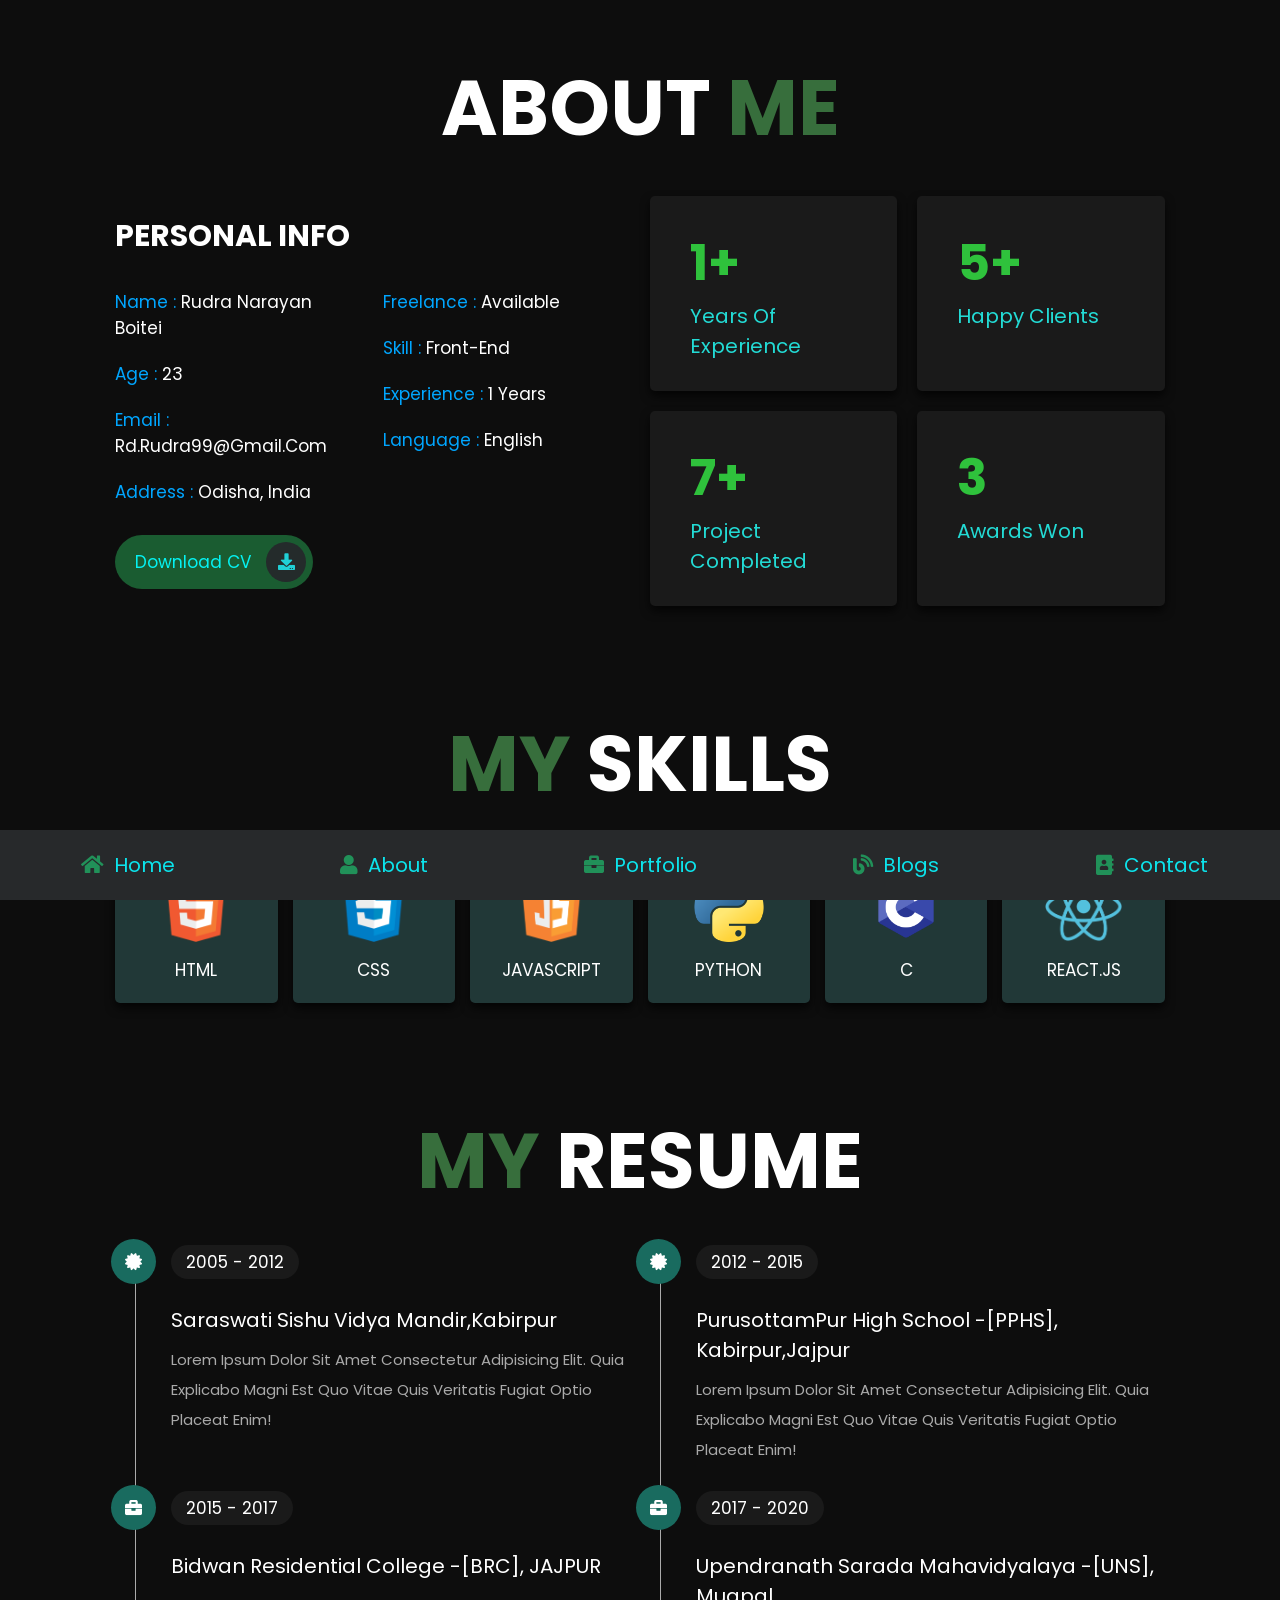
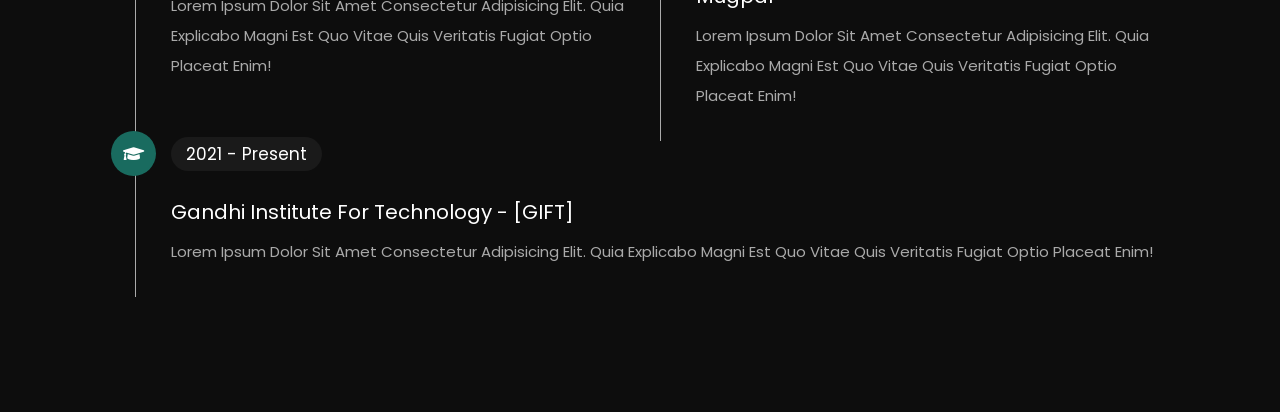
==== about.html @ 594cd38d "Initial" ====
<!DOCTYPE html>
<html lang="en">
<head>
    <meta charset="UTF-8">
    <meta http-equiv="X-UA-Compatible" content="IE=edge">
    <meta name="viewport" content="width=device-width, initial-scale=1.0">
    <title>about</title>

    <!-- font awesome cdn link  -->
    <link rel="stylesheet" href="https://cdnjs.cloudflare.com/ajax/libs/font-awesome/5.15.4/css/all.min.css">

    <!-- custom css file link  -->
    <link rel="stylesheet" href="css/style.css">

</head>
<body>
    
<!-- navbar section starts  -->

<nav class="navbar">
    <a href="index.html"> <i class="fas fa-home"></i> <span>home</span> </a>
    <a href="about.html"> <i class="fas fa-user"></i> <span>about</span> </a>
    <a href="portfolio.html"> <i class="fas fa-briefcase"></i> <span>portfolio</span> </a>
    <a href="blogs.html"> <i class="fas fa-blog"></i> <span>blogs</span> </a>
    <a href="contact.html"> <i class="fas fa-address-book"></i> <span>contact</span> </a>
</nav>

<!-- navbar section ends -->

<!-- about section starts  -->

<section class="about">

    <h1 class="heading"> about <span>me</span> </h1>

    <div class="row">

        <div class="info-container">

            <h1>personal info</h1>

            <div class="box-container">

                <div class="box">
                    <h3> <span>name : </span> Rudra Narayan Boitei</h3>
                    <h3> <span>age : </span> 23 </h3>
                    <h3> <span>email : </span> rd.rudra99@gmail.com </h3>
                    <h3> <span>address : </span> Odisha, India </h3>
                </div>
    
                <div class="box">
                    <h3> <span>freelance : </span> available </h3>
                    <h3> <span>skill : </span> front-end </h3>
                    <h3> <span>experience : </span> 1 years </h3>
                    <h3> <span>language : </span> English </h3>
                </div>

            </div>

            <a href="#" class="btn"> download CV <i class="fas fa-download"></i> </a>

        </div>

        <div class="count-container">

            <div class="box">
                <h3>1+</h3>
                <p>years of experience</p>
            </div>

            <div class="box">
                <h3>5+</h3>
                <p>happy clients</p>
            </div>

            <div class="box">
                <h3>7+</h3>
                <p>project completed</p>
            </div>

            <div class="box">
                <h3>3</h3>
                <p>awards won</p>
            </div>

        </div>

    </div>

</section>

<!-- about section ends -->

<!-- skills section starts  -->

<section class="skills">

    <h1 class="heading"> <span>my</span> skills </h1>

    <div class="box-container">
        <div class="box">
            <img src="images/icon-1.png">
            <h3>html</h3>
        </div>
        <div class="box">
            <img src="images/icon-2.png">
            <h3>css</h3>
        </div>
        <div class="box">
            <img src="images/icon-3.png">
            <h3>javascript</h3>
        </div>
        <div class="box">
            <img src="images/icon-4.png">
            <h3>python</h3>
        </div>
        <div class="box">
            <img src="images/icon-5.png">
            <h3>C</h3>
        </div>
        <div class="box">
            <img src="images/icon-6.png">
            <h3>react.js</h3>
        </div>
    </div>

</section>

<!-- skills section ends -->

<!-- education section starts  -->

<section class="education">

    <h1 class="heading"> <span>my</span> resume </h1>

    <div class="box-container">

        <div class="box">
         <i class="fas fa-certificate"></i>
            <span>2005 - 2012</span>
            <h3>Saraswati Sishu Vidya Mandir,Kabirpur</h3>
            <p>Lorem ipsum dolor sit amet consectetur adipisicing elit. Quia explicabo magni est quo vitae quis veritatis fugiat optio placeat enim!</p>
        </div>

        <div class="box">
        <i class="fas fa-certificate"></i>
            <span>2012 - 2015</span>
            <h3>PurusottamPur High School -[PPHS], Kabirpur,Jajpur</h3>
            <p>Lorem ipsum dolor sit amet consectetur adipisicing elit. Quia explicabo magni est quo vitae quis veritatis fugiat optio placeat enim!</p>
        </div>

        <div class="box">
           <i class="fas fa-briefcase"></i>
            <span>2015 - 2017</span>
            <h3>Bidwan Residential College -[BRC], JAJPUR</h3>
            <p>Lorem ipsum dolor sit amet consectetur adipisicing elit. Quia explicabo magni est quo vitae quis veritatis fugiat optio placeat enim!</p>
        </div>

        <div class="box">
          <i class="fas fa-briefcase"></i>
            <span>2017 - 2020</span>
            <h3>Upendranath Sarada Mahavidyalaya -[UNS], Mugpal</h3>
            <p>Lorem ipsum dolor sit amet consectetur adipisicing elit. Quia explicabo magni est quo vitae quis veritatis fugiat optio placeat enim!</p>
        </div>

        <div class="box">
            <i class="fas fa-graduation-cap"></i>
            <span>2021 - present</span>
            <h3>Gandhi Institute for Technology - [GIFT]</h3>
            <p>Lorem ipsum dolor sit amet consectetur adipisicing elit. Quia explicabo magni est quo vitae quis veritatis fugiat optio placeat enim!</p>
        </div>

        <!--<div class="box">
            <i class="fas fa-graduation-cap"></i>
            <span>2020 - 2021</span>
            <h3>front-end development</h3>
            <p>Lorem ipsum dolor sit amet consectetur adipisicing elit. Quia explicabo magni est quo vitae quis veritatis fugiat optio placeat enim!</p>
        </div>-->

    </div>

</section>

<!-- education section ends -->

</body>
</html>
---- css/style.css ----
@import url("https://fonts.googleapis.com/css2?family=Poppins:wght@100;300;400;500;600;700&display=swap");
* {
  font-family: 'Poppins', sans-serif;
  margin: 0;
  padding: 0;
  -webkit-box-sizing: border-box;
          box-sizing: border-box;
  text-decoration: none;
  outline: none;
  border: none;
  text-transform: capitalize;
}

html {
  font-size: 62.5%;
  overflow-x: hidden;
}

html::-webkit-scrollbar {
  width: 1rem;
}

html::-webkit-scrollbar-track {
  background: #0d0d0d;
}

html::-webkit-scrollbar-thumb {
  background: #00ddff;
  border-radius: 5rem;
}

body {
  background: #0d0d0d;
  padding-bottom: 6.5rem;
}

section {
  padding: 5rem 9%;
}

.heading {
  text-align: center;
  font-size: 6vw;
  color: #fff;
  margin-bottom: 3rem;
  text-transform: uppercase;
}

.heading span {
  text-transform: uppercase;
  color: #376e3c;
}

.btn {
  display: inline-block;
  margin-top: 1rem;
  border-radius: 5rem;
  background: #1a5c31;
  padding: .7rem;
  font-size: 1.7rem;
  color: #05f2f2;
  padding-left: 2rem;
}

.btn i {
  height: 4rem;
  width: 4rem;
  line-height: 4rem;
  font-size: 1.7rem;
  text-align: center;
  background: #242b2b;
  color: #20d0d6;
  border-radius: 50%;
  margin-left: 1rem;
  -webkit-transition: .2s linear;
  transition: .2s linear;
}

.btn:hover i {
  margin-left: 2rem;
}

.navbar {
  position: fixed;
  bottom: 0;
  left: 0;
  right: 0;
  display: -webkit-box;
  display: -ms-flexbox;
  display: flex;
  z-index: 1000;
  -webkit-box-align: end;
      -ms-flex-align: end;
          align-items: flex-end;
}

.navbar a {
  padding: 2rem;
  font-size: 2rem;
  background: #27292b;
  -webkit-box-flex: 1;
      -ms-flex: 1;
          flex: 1;
  color: #0ce3eb;
  text-align: center;
  -webkit-transition: .2s linear;
  transition: .2s linear;
}

.navbar a i {
  color: #219159;
  padding-right: .5rem;
}

.navbar a:hover {
  background: #3b3d3c;
  padding-bottom: 6rem;
}

.navbar a:hover i {
  color: #00f018;
}

.home {
  display: -webkit-box;
  display: -ms-flexbox;
  display: flex;
  -webkit-box-align: center;
      -ms-flex-align: center;
          align-items: center;
  -ms-flex-wrap: wrap;
      flex-wrap: wrap;
  gap: 4rem;
  min-height: calc(100vh - 6.5rem);
}

.home .image {
  -webkit-box-flex: 1;
      -ms-flex: 1 1 42rem;
          flex: 1 1 42rem;
  text-align: center;
}

.home .image img {
  height: 50rem;
  width: 50rem;
  border-radius: 30% 70% 70% 30% / 30% 30% 70% 70%;
}

.home .content {
  -webkit-box-flex: 1;
      -ms-flex: 1 1 42rem;
          flex: 1 1 42rem;
}

.home .content h3 {
  color: #fff;
  font-size: 4rem;
  padding-bottom: .5rem;
}

.home .content span {
  font-size: 3rem;
  color: #42965b;
  padding: .5rem 0;
  display: block;
}

.home .content p {
  font-size: 1.5rem;
  color: #27d4f5;
  padding: 1rem 0;
  line-height: 2;
}

.about .row {
  display: -webkit-box;
  display: -ms-flexbox;
  display: flex;
  -webkit-box-align: center;
      -ms-flex-align: center;
          align-items: center;
  -ms-flex-wrap: wrap;
      flex-wrap: wrap;
  gap: 2rem;
}

.about .row .info-container {
  -webkit-box-flex: 1;
      -ms-flex: 1 1 42rem;
          flex: 1 1 42rem;
}

.about .row .info-container h1 {
  font-size: 3rem;
  color: #fff;
  text-transform: uppercase;
  padding-bottom: 1rem;
}

.about .row .info-container .box-container {
  padding: 1rem 0;
  display: -webkit-box;
  display: -ms-flexbox;
  display: flex;
  -ms-flex-wrap: wrap;
      flex-wrap: wrap;
  gap: 2rem;
}

.about .row .info-container .box-container .box {
  -webkit-box-flex: 1;
      -ms-flex: 1 1 20rem;
          flex: 1 1 20rem;
}

.about .row .info-container .box-container .box h3 {
  font-size: 1.7rem;
  color: #fff;
  padding: 1rem 0;
  font-weight: normal;
}

.about .row .info-container .box-container .box h3 span {
  color: #00a6ff;
}

.about .row .count-container {
  -webkit-box-flex: 1;
      -ms-flex: 1 1 42rem;
          flex: 1 1 42rem;
  display: -webkit-box;
  display: -ms-flexbox;
  display: flex;
  -ms-flex-wrap: wrap;
      flex-wrap: wrap;
  gap: 2rem;
}

.about .row .count-container .box {
  -webkit-box-flex: 1;
      -ms-flex: 1 1 20rem;
          flex: 1 1 20rem;
  padding: 3rem 4rem;
  border-radius: .5rem;
  background: #1a1a1a;
  -webkit-box-shadow: 0 0.5rem 1rem rgba(0, 0, 0, 0.7);
          box-shadow: 0 0.5rem 1rem rgba(0, 0, 0, 0.7);
}

.about .row .count-container .box h3 {
  font-size: 5rem;
  color: #2fc23c;
}

.about .row .count-container .box p {
  font-size: 2rem;
  color: #23dbd5;
}

.skills .box-container {
  display: -ms-grid;
  display: grid;
  -ms-grid-columns: (minmax(16rem, 1fr))[auto-fit];
      grid-template-columns: repeat(auto-fit, minmax(16rem, 1fr));
  gap: 1.5rem;
}

.skills .box-container .box {
  padding: 2rem;
  text-align: center;
  -webkit-box-shadow: 0 0.5rem 1rem rgba(0, 0, 0, 0.7);
          box-shadow: 0 0.5rem 1rem rgba(0, 0, 0, 0.7);
  border-radius: .5rem;
  background: #213837;
}

.skills .box-container .box:hover {
  background: #2f3635;
}

.skills .box-container .box:hover h3 {
  color: #0afad8;
}

.skills .box-container .box img {
  height: 7rem;
  margin-bottom: 1rem;
}

.skills .box-container .box h3 {
  color: #fff;
  font-size: 1.7rem;
  font-weight: normal;
  text-transform: uppercase;
}

.education .box-container {
  display: -webkit-box;
  display: -ms-flexbox;
  display: flex;
  -ms-flex-wrap: wrap;
      flex-wrap: wrap;
}

.education .box-container .box {
  -webkit-box-flex: 1;
      -ms-flex: 1 1 40rem;
          flex: 1 1 40rem;
  margin-left: 2rem;
  padding-top: 0;
  padding-bottom: 0;
  padding-left: 3.5rem;
  padding-bottom: 3rem;
  border-left: 0.1rem solid #aaa;
  position: relative;
}

.education .box-container .box i {
  height: 4.5rem;
  width: 4.5rem;
  line-height: 4.5rem;
  font-size: 1.7rem;
  border-radius: 50%;
  background: #196b5f;
  color: #fff;
  text-align: center;
  position: absolute;
  top: -1rem;
  left: -2.5rem;
}

.education .box-container .box span {
  font-size: 1.7rem;
  color: #fff;
  border-radius: 5rem;
  padding: .5rem 1.5rem;
  background: #1a1a1a;
}

.education .box-container .box h3 {
  font-size: 2rem;
  padding: 1rem 0;
  color: #fff;
  padding-top: 3rem;
  font-weight: normal;
}

.education .box-container .box p {
  font-size: 1.5rem;
  color: #aaa;
  line-height: 2;
}

.portfolio {
  text-align: center;
}

.portfolio .box-container {
  display: -ms-grid;
  display: grid;
  -ms-grid-columns: (minmax(31rem, 1fr))[auto-fit];
      grid-template-columns: repeat(auto-fit, minmax(31rem, 1fr));
  gap: 1.5rem;
  margin-bottom: 2rem;
}

.portfolio .box-container .box {
  height: 30rem;
  overflow: hidden;
  position: relative;
}

.portfolio .box-container .box:hover .content {
  -webkit-transform: translateY(0%);
          transform: translateY(0%);
}

.portfolio .box-container .box img {
  height: 100%;
  width: 100%;
  -o-object-fit: cover;
     object-fit: cover;
}

.portfolio .box-container .box .content {
  position: absolute;
  top: 0;
  left: 0;
  height: 100%;
  width: 100%;
  background: #1a1a1a;
  display: -webkit-box;
  display: -ms-flexbox;
  display: flex;
  -webkit-box-orient: vertical;
  -webkit-box-direction: normal;
      -ms-flex-flow: column;
          flex-flow: column;
  -webkit-box-align: center;
      -ms-flex-align: center;
          align-items: center;
  -webkit-box-pack: center;
      -ms-flex-pack: center;
          justify-content: center;
  padding: 2rem;
  -webkit-transform: translateY(-100%);
          transform: translateY(-100%);
  -webkit-transition: .2s linear;
  transition: .2s linear;
}

.portfolio .box-container .box .content h3 {
  font-size: 2.5rem;
  color: #fff;
  text-transform: uppercase;
  font-weight: normal;
}

.portfolio .box-container .box .content p {
  padding: 1rem 0;
  font-size: 1.5rem;
  line-height: 2;
  color: #aaa;
}

.portfolio .box-container .box .content a {
  font-size: 2rem;
  color: #28a5b8;
}

.portfolio .box-container .box .content a:hover {
  color: #fff;
}

.blogs .box-container {
  display: -ms-grid;
  display: grid;
  -ms-grid-columns: (minmax(31rem, 1fr))[auto-fit];
      grid-template-columns: repeat(auto-fit, minmax(31rem, 1fr));
  gap: 1.5rem;
}

.blogs .box-container .box {
  text-align: center;
  padding: 2rem;
  border-radius: .5rem;
  background: #1a1a1a;
  -webkit-box-shadow: 0 0.5rem 1rem rgba(0, 0, 0, 0.7);
          box-shadow: 0 0.5rem 1rem rgba(0, 0, 0, 0.7);
}

.blogs .box-container .box:hover .image img {
  -webkit-transform: scale(1.2);
          transform: scale(1.2);
}

.blogs .box-container .box .image {
  height: 25rem;
  width: 100%;
  border-radius: .5rem;
  overflow: hidden;
}

.blogs .box-container .box .image img {
  height: 100%;
  width: 100%;
  -o-object-fit: cover;
     object-fit: cover;
  -webkit-transition: .2s linear;
  transition: .2s linear;
}

.blogs .box-container .box .content .icons {
  position: relative;
  top: -1rem;
  border-radius: .5rem;
  padding: 1.5rem;
  display: inline-block;
  background: #0d0d0d;
}

.blogs .box-container .box .content .icons a {
  font-size: 1.4rem;
  margin: 0 1rem;
  color: #fff;
}

.blogs .box-container .box .content .icons a:hover {
  color: #0fd9bb;
}

.blogs .box-container .box .content .icons a i {
  padding-right: .5rem;
  color: #30611d;
}

.blogs .box-container .box .content h3 {
  font-size: 2rem;
  color: #fff;
  font-weight: normal;
}

.blogs .box-container .box .content p {
  font-size: 1.5rem;
  color: #aaa;
  padding: 1rem 0;
  line-height: 2;
}

.contact .row {
  display: -webkit-box;
  display: -ms-flexbox;
  display: flex;
  -webkit-box-align: center;
      -ms-flex-align: center;
          align-items: center;
  -ms-flex-wrap: wrap;
      flex-wrap: wrap;
  gap: 2rem;
}

.contact .row .info-container {
  width: 40rem;
}

.contact .row .info-container h1 {
  font-size: 3rem;
  text-transform: uppercase;
  color: #fff;
  padding-bottom: 1rem;
}

.contact .row .info-container p {
  font-size: 1.5rem;
  line-height: 2;
  color: #aaa;
  padding: 1rem 0;
}

.contact .row .info-container .box-container {
  padding: 2rem 0;
}

.contact .row .info-container .box-container .box {
  display: -webkit-box;
  display: -ms-flexbox;
  display: flex;
  gap: 2rem;
  padding: 1rem 0;
}

.contact .row .info-container .box-container .box i {
  font-size: 3rem;
  color: #13bda0;
}

.contact .row .info-container .box-container .box h3 {
  font-size: 2rem;
  color: #fff;
}

.contact .row .info-container .share a {
  font-size: 2rem;
  height: 4.5rem;
  width: 4.5rem;
  line-height: 4.5rem;
  border-radius: 50%;
  background: #1a1a1a;
  color: #fff;
  text-align: center;
  margin-right: .3rem;
}

.contact .row .info-container .share a:hover {
  background: #42965b;
}

.contact .row form {
  -webkit-box-flex: 1;
      -ms-flex: 1 1 42rem;
          flex: 1 1 42rem;
}

.contact .row form .inputBox {
  display: -webkit-box;
  display: -ms-flexbox;
  display: flex;
  -ms-flex-wrap: wrap;
      flex-wrap: wrap;
  -webkit-box-pack: justify;
      -ms-flex-pack: justify;
          justify-content: space-between;
}

.contact .row form .inputBox input {
  width: 49%;
}

.contact .row form .inputBox input,
.contact .row form textarea {
  border-radius: 5rem;
  padding: 1.2rem 1.8rem;
  font-size: 1.6rem;
  color: #fff;
  text-transform: none;
  margin: .7rem 0;
  background: #1a1a1a;
}

.contact .row form textarea {
  width: 100%;
  border-radius: 1rem;
  resize: none;
  height: 25rem;
}

.contact .row form .btn {
  padding: 1rem 3rem;
  cursor: pointer;
}

.contact .row form .btn:hover {
  background: #fff;
  color: #0d0d0d;
}

@media (max-width: 1200px) {
  html {
    font-size: 55%;
  }
  section {
    padding: 3rem 2rem;
  }
}

@media (max-width: 768px) {
  .heading {
    font-size: 12vw;
  }
  .navbar a i {
    padding: 0;
  }
  .navbar a span {
    display: none;
  }
  .navbar a:hover {
    padding-bottom: 2rem;
  }
  .home {
    text-align: center;
    gap: 2rem;
  }
  .home .image img {
    height: 30rem;
    width: 30rem;
  }
  .home .content h3 {
    font-size: 3rem;
  }
  .home .content span {
    font-size: 2.5rem;
  }
  .contact .row form .inputBox input {
    width: 100%;
    margin-bottom: 1rem;
  }
}

@media (max-width: 450px) {
  html {
    font-size: 50%;
  }
}
/*# sourceMappingURL=style.css.map */
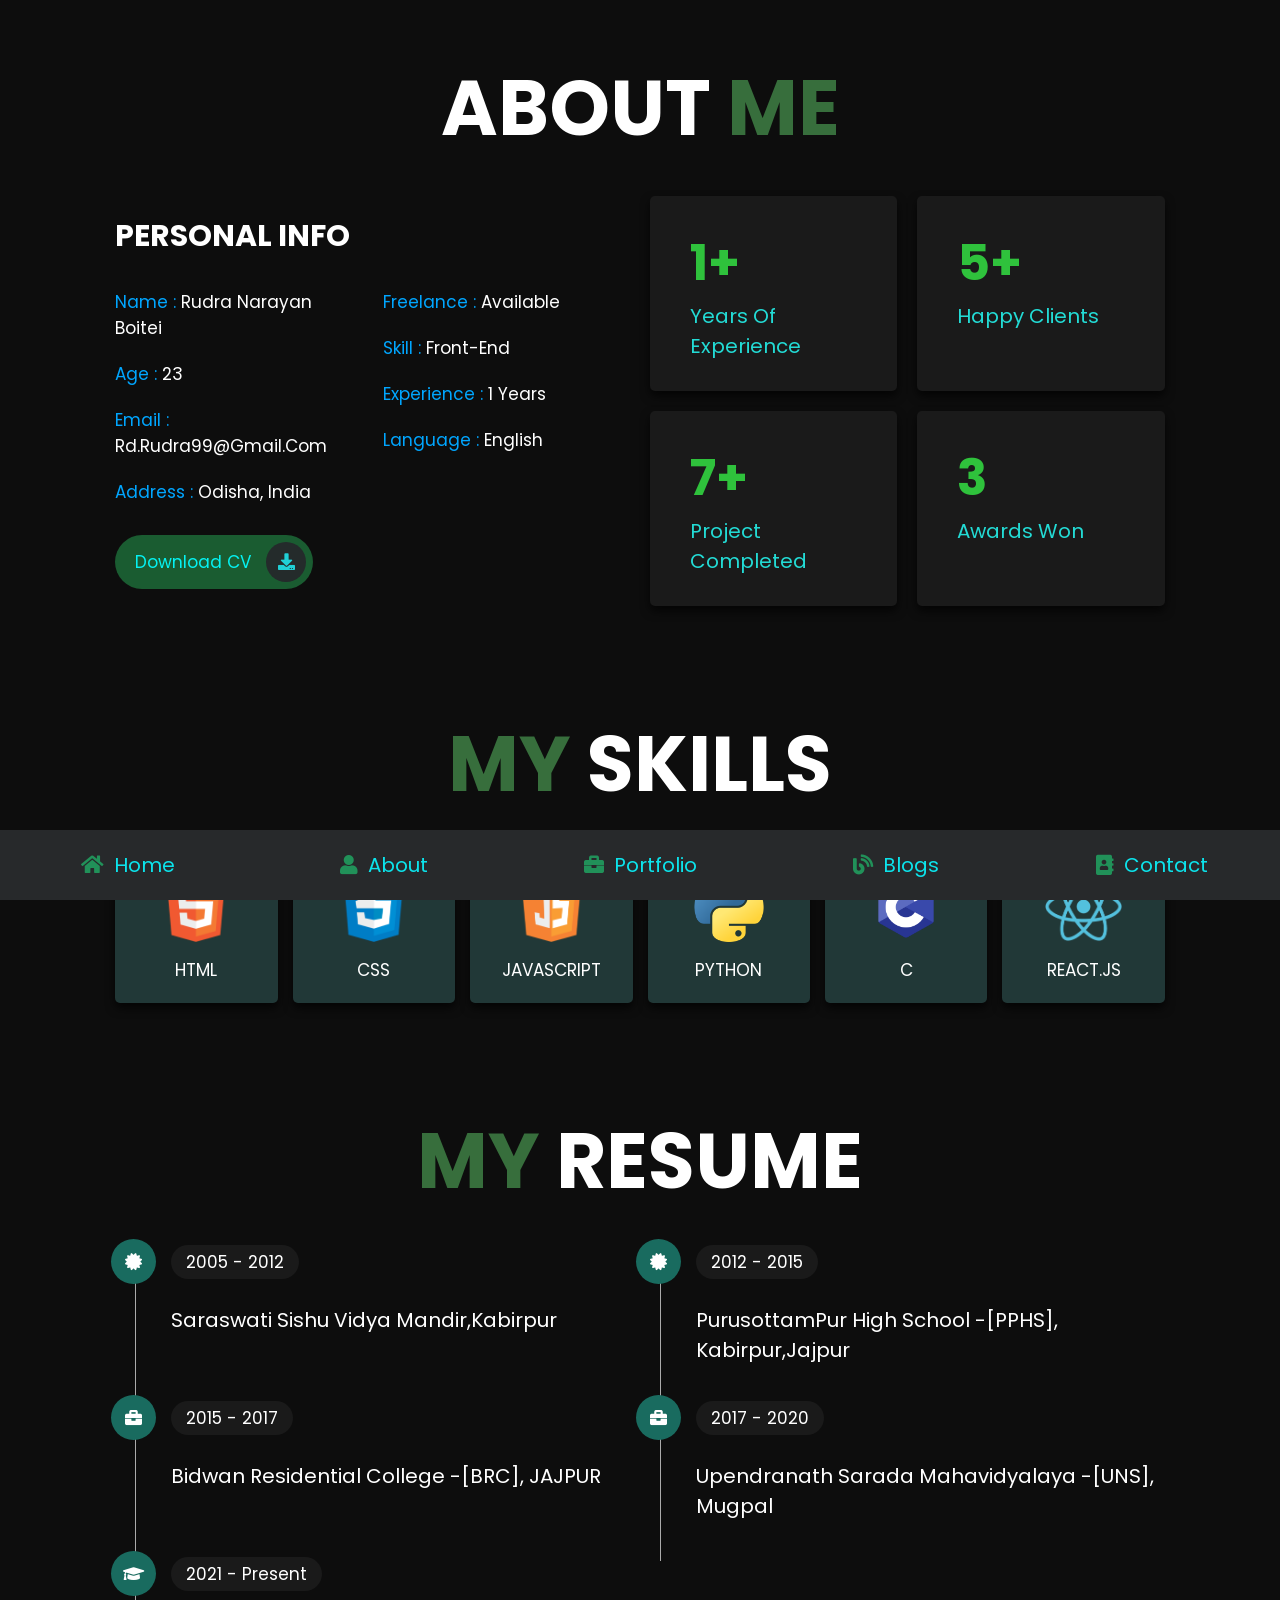
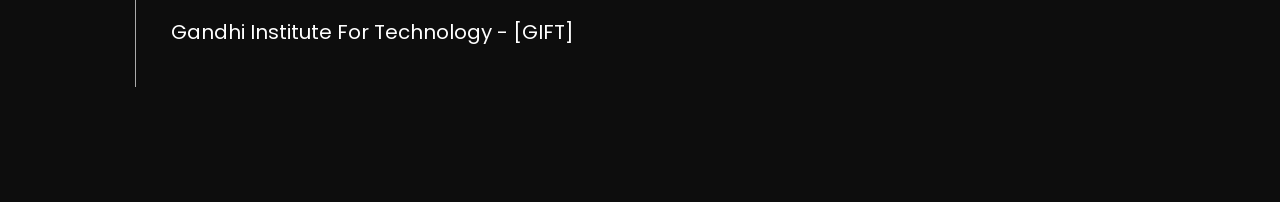
==== commit ae20a9c6: "Initial" ====
--- a/about.html
+++ b/about.html
@@ -140,35 +140,35 @@
          <i class="fas fa-certificate"></i>
             <span>2005 - 2012</span>
             <h3>Saraswati Sishu Vidya Mandir,Kabirpur</h3>
-            <p>Lorem ipsum dolor sit amet consectetur adipisicing elit. Quia explicabo magni est quo vitae quis veritatis fugiat optio placeat enim!</p>
+            <p>               </p>
         </div>
 
         <div class="box">
         <i class="fas fa-certificate"></i>
             <span>2012 - 2015</span>
             <h3>PurusottamPur High School -[PPHS], Kabirpur,Jajpur</h3>
-            <p>Lorem ipsum dolor sit amet consectetur adipisicing elit. Quia explicabo magni est quo vitae quis veritatis fugiat optio placeat enim!</p>
+            <p>           </p>
         </div>
 
         <div class="box">
            <i class="fas fa-briefcase"></i>
             <span>2015 - 2017</span>
             <h3>Bidwan Residential College -[BRC], JAJPUR</h3>
-            <p>Lorem ipsum dolor sit amet consectetur adipisicing elit. Quia explicabo magni est quo vitae quis veritatis fugiat optio placeat enim!</p>
+            <p>          </p>
         </div>
 
         <div class="box">
           <i class="fas fa-briefcase"></i>
             <span>2017 - 2020</span>
             <h3>Upendranath Sarada Mahavidyalaya -[UNS], Mugpal</h3>
-            <p>Lorem ipsum dolor sit amet consectetur adipisicing elit. Quia explicabo magni est quo vitae quis veritatis fugiat optio placeat enim!</p>
+            <p>            </p>
         </div>
 
         <div class="box">
             <i class="fas fa-graduation-cap"></i>
             <span>2021 - present</span>
             <h3>Gandhi Institute for Technology - [GIFT]</h3>
-            <p>Lorem ipsum dolor sit amet consectetur adipisicing elit. Quia explicabo magni est quo vitae quis veritatis fugiat optio placeat enim!</p>
+            <p>           </p>
         </div>
 
         <!--<div class="box">
